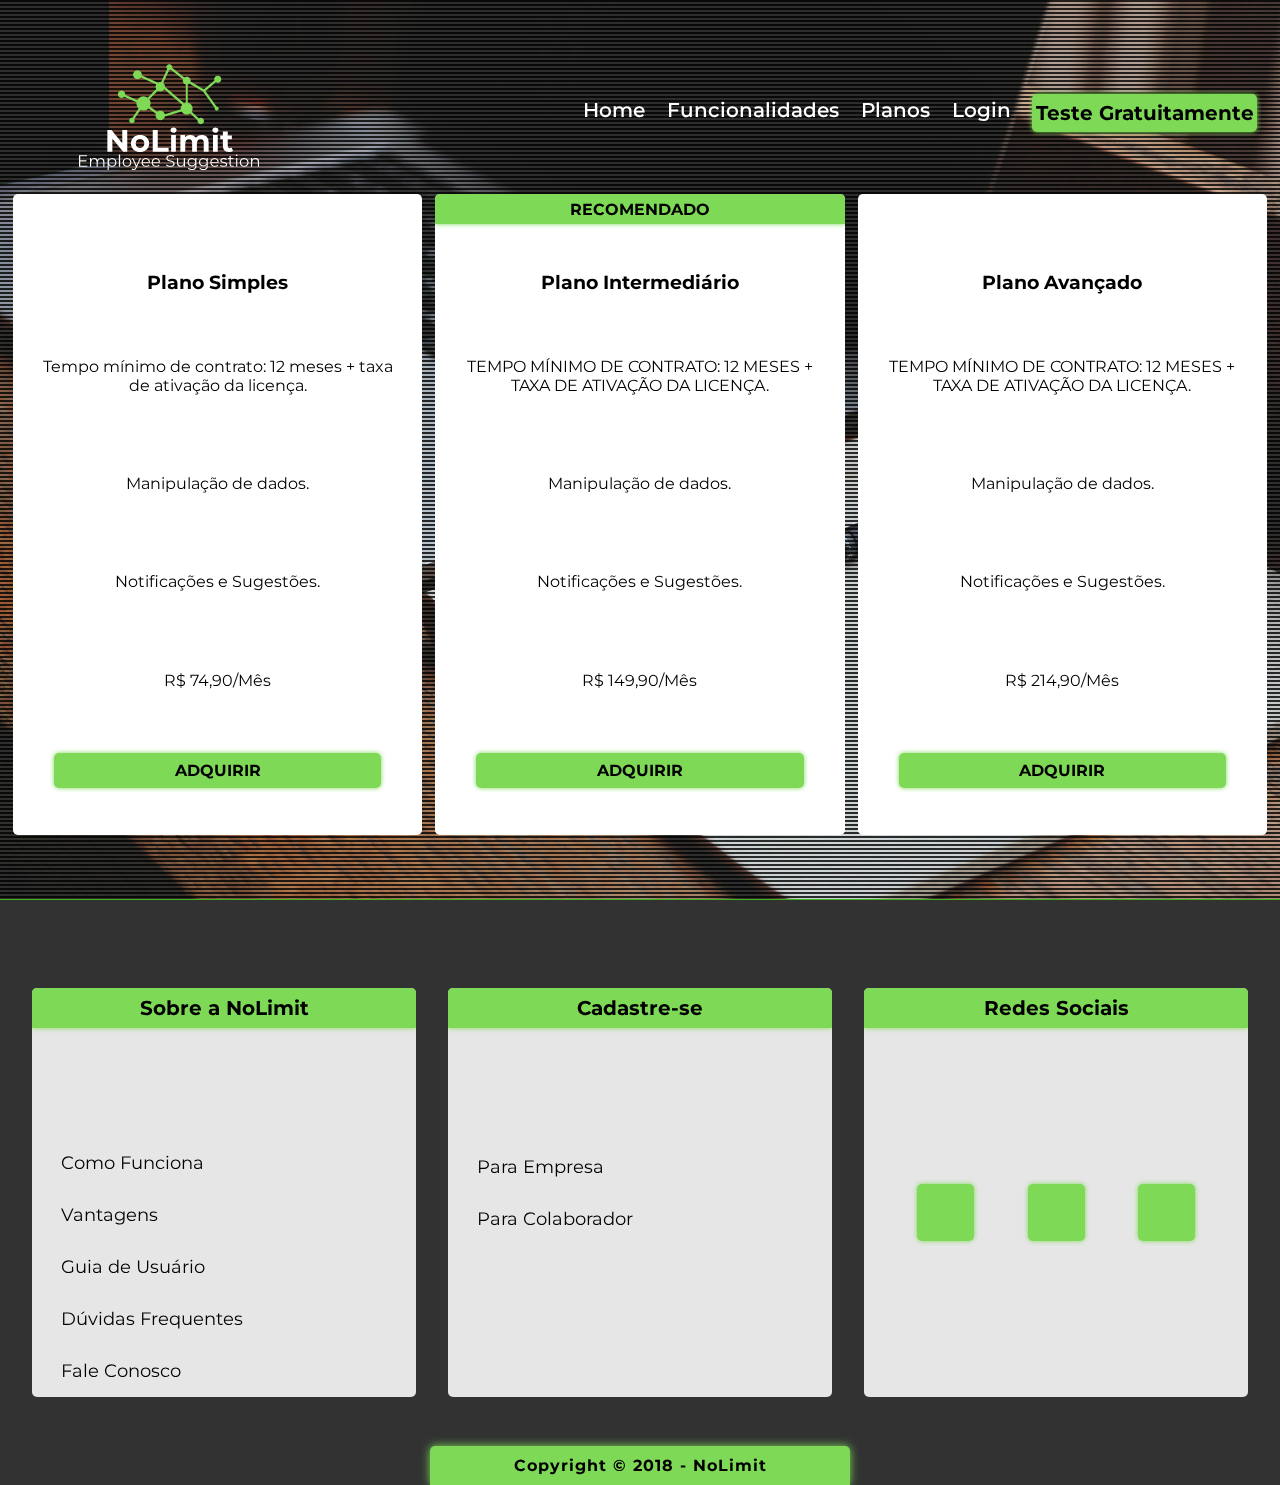
==== planos.html @ 3f1bee12 "Modificações Diego" ====
<!DOCTYPE html>
<html lang="pt-br">
<head>
    <meta charset="UTF-8">
    <meta name="viewport" content="width=device-width, initial-scale=1.0">
    <meta http-equiv="X-UA-Compatible" content="ie=edge">
    <link href="https://fonts.googleapis.com/css?family=Montserrat" rel="stylesheet">
    <link rel="stylesheet" href="https://use.fontawesome.com/releases/v5.5.0/css/all.css" integrity="sha384-B4dIYHKNBt8Bc12p+WXckhzcICo0wtJAoU8YZTY5qE0Id1GSseTk6S+L3BlXeVIU" crossorigin="anonymous">
    <title>Document</title>
    <link rel="stylesheet" href="css/header.css">
    <link rel="stylesheet" href="css/planos.css">
    <link rel="stylesheet" href="css/footer.css">
    <script defer src="js/header.js"></script>
</head>
<body>
    <header>
        <a href="1.html"> <img src="img/logo.png" alt=""></a>
        <nav>
            <a href="1.html#home">Home</a>
            <a href="1.html#funcionalidades">Funcionalidades</a>
            <a href="planos.html">Planos</a>
            <a href="login.html">Login</a>
            <a href="">Teste Gratuitamente</a>
        </nav>
    </header>

    <section>
        <div class="contain">
            <div class="containPlans">
                <div class="plan">
                    <h3>Plano Simples</h3>
                    <p>Tempo mínimo de contrato: 12 meses + taxa de ativação da licença.</p>
                    <p>Manipulação de dados.</p>
                    <p>Notificações e Sugestões.</p>
                    <p>R$ 74,90/Mês</p>
                    <a href="">Adquirir</a>
                </div>
                <div class="plan">
                    <h3>Plano Intermediário </h3>
                    <span>RECOMENDADO</span>
                    <p>TEMPO MÍNIMO DE CONTRATO: 12 MESES + TAXA DE ATIVAÇÃO DA LICENÇA.</p>
                    <p>Manipulação de dados.</p>
                    <p>Notificações e Sugestões.</p>
                    <p>R$ 149,90/Mês</p>
                    <a href="">Adquirir</a>
                </div>
                <div class="plan">
                    <h3>Plano Avançado</h3>
                    <p>TEMPO MÍNIMO DE CONTRATO: 12 MESES + TAXA DE ATIVAÇÃO DA LICENÇA.</p>
                    <p>Manipulação de dados.</p>
                    <p>Notificações e Sugestões.</p>
                    <p>R$ 214,90/Mês</p>
                    <a href="">Adquirir</a>
                </div>
            </div>
        </div>
    </section>
    <footer>
            <div class="one">
                <p>Sobre a NoLimit</p>
                <a href="">Como Funciona</a>
                <a href="">Vantagens</a>
                <a href="">Guia de Usuário</a>
                <a href="">Dúvidas Frequentes</a>
                <a href="">Fale Conosco</a>
            </div>
            <div class="one">
                <p>Cadastre-se</p>
                <a href="">Para Empresa</a>
                <a href="">Para Colaborador</a>
            </div>
            <div class="one">
                <p>Redes Sociais</p>
                <a href="">
                        <i class="fab fa-facebook-f"></i>
                </a>
                
                <a href="">
                        <i class="fab fa-instagram"></i>
                </a>
                <a href="">
                        <i class="fab fa-twitter"></i>
                </a>
                
            </div>
            <p class="contact">Copyright © 2018 - NoLimit</p>
        </footer>

</body>
</html>
---- css/header.css ----
body{
    margin: 0;
    padding: 0;
    font-family: 'Montserrat', sans-serif;
    transition: 1s;
}

::-webkit-scrollbar-track{
	box-shadow: inset 0 0 6px rgba(0,0,0,0.3);
    background-color: #F5F5F5;
    border-radius: 10px;
}

::-webkit-scrollbar{
	width: 8px;
	background-color: #F5F5F5;
}

::-webkit-scrollbar-thumb{
	background-color: #7ED957;	
	background-image: linear-gradient(45deg, rgba(0, 0, 0, .3) 25%, transparent 25%, transparent 50%, rgba(0, 0, 0, .3) 50%, rgba(0, 0, 0, .3) 75%, transparent 75%, transparent);
    border-radius: 10px;                                    
}

header{
    height: 25vh;
    width: 100%;
    display: flex;
    align-items: center;
    justify-content: space-between;
    position: fixed;
    top: 0;
    left: 50%;
    transform: translateX(-50%);
    z-index: 10;
    transition: 1s;
    
}

.header2{
    height: 15vh;
    width: 100%;
    background-color: rgba(0, 0, 0, 0.8);
}

header>a{
    height: 100%;
    display: flex;
    align-items: center;
    justify-content: center;
    outline: none;
    margin-top: 1vh;
}

header>a img{
    height: 150%;
    object-fit: scale-down;
}

nav{
    height: 100%;
    /* width: 55%; */
    display: flex;
    align-items: center;
    justify-content: space-between;
    margin-right: 1vw;
}

nav a{
    text-decoration: none;
    color: white;
    text-align: center;
    font-size: 20px;
    font-weight: 550;
    transition: .3s;
    margin: 10px;
    padding-bottom: 5px;
    box-sizing: border-box;
    border: 1px solid transparent;
    outline: none;
}

nav a:hover{
    border-bottom: 1px solid white;
}

nav a:last-child{
    padding: 6px 0px;
    width: 225px;
    background-color: #7ED957;
    border-radius: 5px;
    box-sizing: border-box;
    color: black;
    box-shadow: 0 0 5px #7ED957;
    font-weight: bold;
}

nav a:last-child:hover{
    border: 1px solid transparent;
}
---- css/planos.css ----
section{
    height: 100vh;
    width: 100%;
    background: url(../img/planosfundo.jpg);
    background-size: cover;
    background-position: center;
    display: flex;
    align-items: center;
    justify-content: center;
    border-bottom: 1px solid #7ED957;
    box-sizing: border-box;
}

section::before{
    content: '';
    position: absolute;
    top: 0;
    left: 0;
    height: 100vh;
    width: 100%;
    background: repeating-linear-gradient(to top , white 0%, white 50%, #323232 50%, #323232 100% );
    background-size: 4px 4px;
    mix-blend-mode: multiply;
    z-index: 1;
    box-sizing: border-box;
    border-bottom: #7ED957 1px solid;
}

.contain{
    height: 75%;
    width: 100%;
    z-index: 1;
    display: flex;
    justify-content: space-evenly;
    align-items: center;
    flex-direction: column;
    overflow: hidden;
    margin-top: 130px;
}

.containPlans{
    width: 100%;
    height: 100%;
    display: flex;
    justify-content: space-evenly;
    align-items: center;
}

.plan{
    width: 32%;
    height: 95%;
    background-color: white;
    display: flex;
    flex-direction: column;
    justify-content: space-evenly;
    align-items: center;
    text-align: center;
    border-radius: 5px;
    position: relative;
    overflow: hidden;
}

.plan span{
    background-color: #7ED957;
    color: black;
    font-weight: bold;
    position: absolute;
    top: 0;
    right: 0;
    box-sizing: border-box;
    padding: 3px 30px;
    width: 100%;
    height: 30px;
    display: flex;
    align-items: center;
    justify-content: center;
    box-shadow: 0 0 5px #7ED957;
}

.plan h3{
    margin: 0;
    margin-top: 30px;
}

.plan a{
    width: 80%;
    height: 35px;
    text-decoration: none;
    color: black;
    background-color: #7ED957;
    border-radius: 5px;
    display: flex;
    align-items: center;
    justify-content: center;
    font-size: 16px;
    font-weight: bold;
    text-transform: uppercase;
    box-shadow: 0 0 5px #7ED957;
}

.plan p{
    width: 90%;
    text-align: center;
}
---- css/footer.css ----
footer{
    height: 65vh;
    display: flex;
    align-items: center;
    justify-content: space-evenly;
    background-color: #323232;
    position: relative;
}

.one{
    display: flex;
    align-items: center;
    justify-content: flex-end;
    flex-direction: column;
    height: 70%;
    width: 30%;
    background-color: rgba(255, 255, 255, 0.88);;
    border-radius: 5px;
    overflow: hidden;
    position: relative;
}

.one p{
    font-size: 20px;
    font-weight: bold;
    width: 100%;
    text-align: center;
    display: flex;
    align-items: center;
    justify-content: center;
    background-color: #7ED957;
    color: black;
    height: 40px;
    margin: 0;
    position: absolute;
    top: 0;
    box-shadow: #7ED957 0 0 5px;

}

.one:nth-child(2){
    justify-content: center;
}

.one a{
    text-decoration: none;
    color: black;
    font-size: 18px;
    width: 85%;
    height: 40px;
    display: flex;
    align-items: center;
    padding: 6px;
    transition: .3s;
}

.one a:hover{
    color: #7ED957;
}

.one:nth-child(3){
    flex-direction: row;
    display: flex;
    justify-content: space-evenly;

}
.one:nth-child(3) a{
    height: 45px;
    width: 45px;
    background-color: #7ED957;
    display: flex;
    align-items: center;
    justify-content: center;
    border-radius: 5px;
    overflow: hidden;
    transition: .3s;
    margin-top: 40px;
    box-shadow: #7ED957 0 0 5px;
}

.one:nth-child(3) i{
    font-size: 40px;
    color: black;
    transition: .3s;
}

.one:nth-child(3) a:hover i{
    color: white;
    
}



.contact{
    position: absolute;
    bottom: 0;
    width: 400px;
    padding: 10px;
    background-color: #7ED957;
    border-top-left-radius: 5px;
    border-top-right-radius: 5px;
    display: flex;
    align-items: center;
    justify-content: center;
    font-size: 16px;
    font-weight: bold;  
    margin: 0;
    box-shadow: 0 0 10px #7ED957;
    letter-spacing: 1px;
}
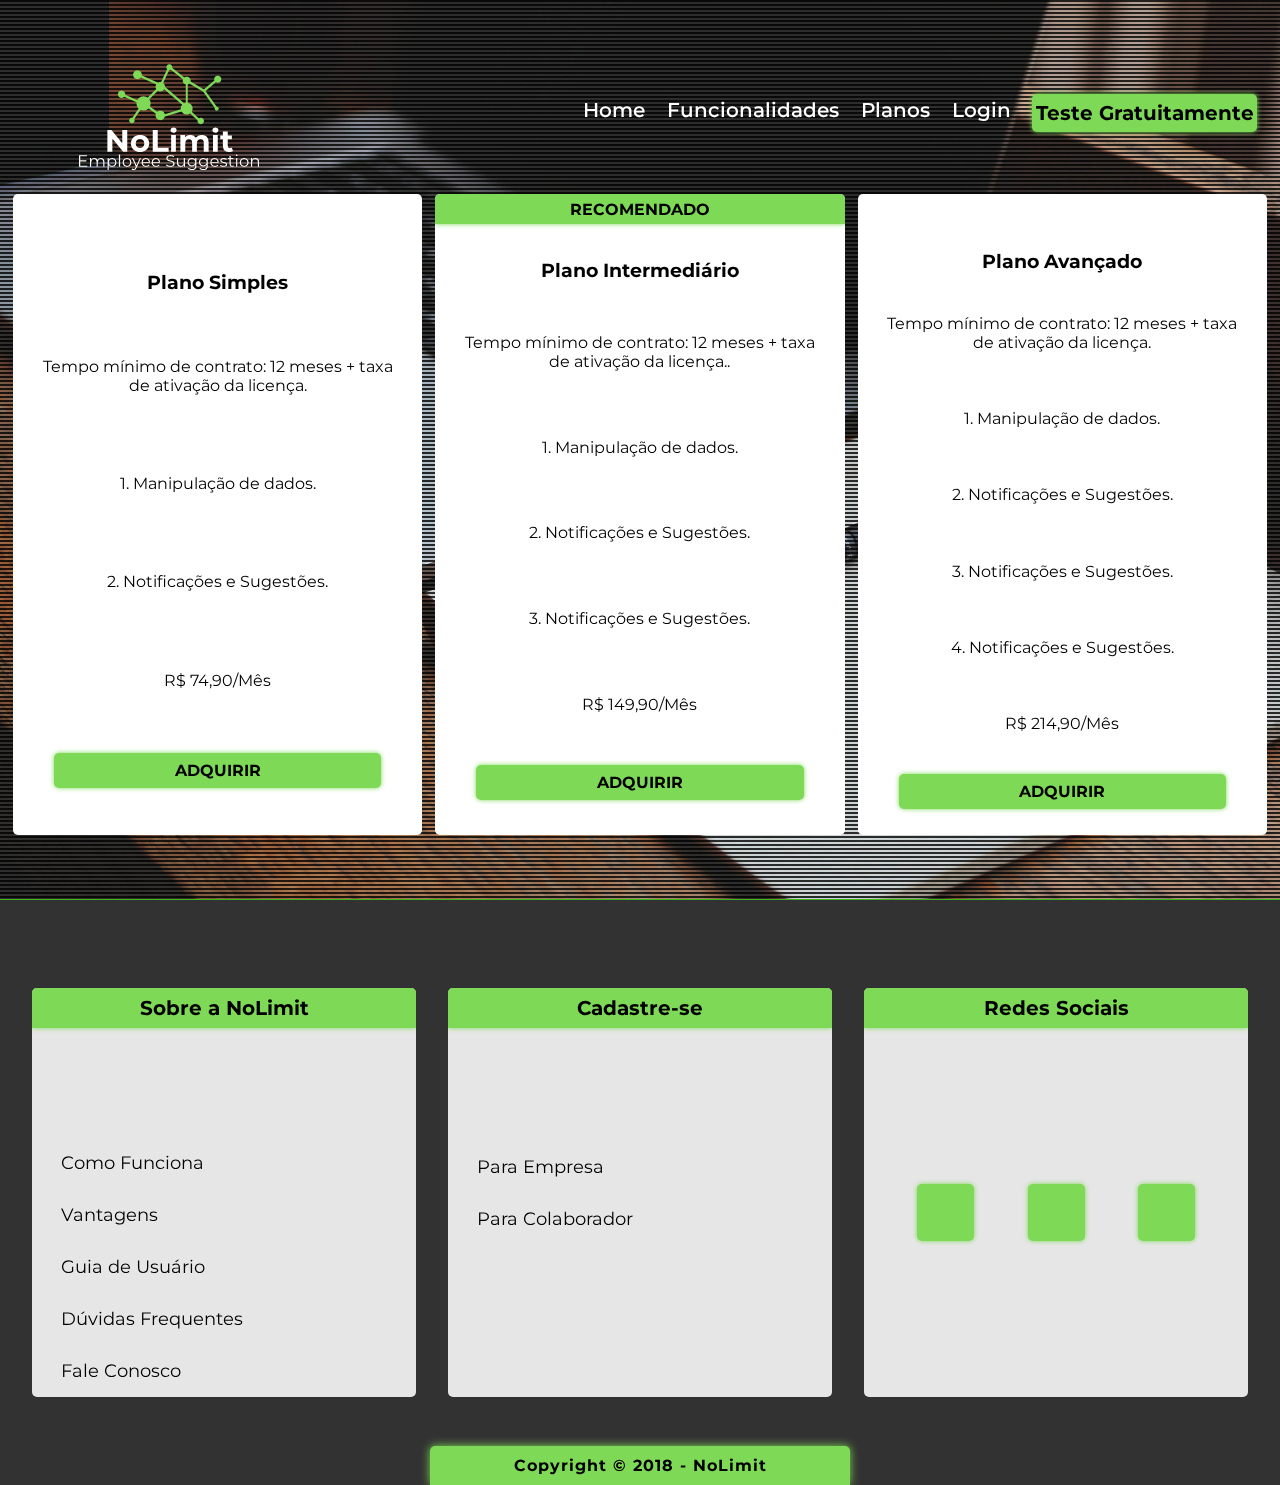
==== commit 1fb5cda6: "Site do TCC feito com HTML5, CSS3, e JavaScript" ====
--- a/planos.html
+++ b/planos.html
@@ -30,25 +30,33 @@
                 <div class="plan">
                     <h3>Plano Simples</h3>
                     <p>Tempo mínimo de contrato: 12 meses + taxa de ativação da licença.</p>
-                    <p>Manipulação de dados.</p>
-                    <p>Notificações e Sugestões.</p>
+                    <p>1. Manipulação de dados.</p>
+                    <p>2. Notificações e Sugestões.</p>
+                    
                     <p>R$ 74,90/Mês</p>
                     <a href="">Adquirir</a>
                 </div>
                 <div class="plan">
                     <h3>Plano Intermediário </h3>
                     <span>RECOMENDADO</span>
-                    <p>TEMPO MÍNIMO DE CONTRATO: 12 MESES + TAXA DE ATIVAÇÃO DA LICENÇA.</p>
-                    <p>Manipulação de dados.</p>
-                    <p>Notificações e Sugestões.</p>
+                    <p>Tempo mínimo de contrato: 12 meses + taxa de ativação da licença..</p>
+                    <p>1. Manipulação de dados.</p>
+                    <p>2. Notificações e Sugestões.</p>
+                    <p>3. Notificações e Sugestões.</p>
+                   
                     <p>R$ 149,90/Mês</p>
                     <a href="">Adquirir</a>
                 </div>
                 <div class="plan">
                     <h3>Plano Avançado</h3>
-                    <p>TEMPO MÍNIMO DE CONTRATO: 12 MESES + TAXA DE ATIVAÇÃO DA LICENÇA.</p>
-                    <p>Manipulação de dados.</p>
-                    <p>Notificações e Sugestões.</p>
+                    <p>Tempo mínimo de contrato: 12 meses + taxa de ativação da licença.</p>
+                    <p>1. Manipulação de dados.</p>
+                    <p>2. Notificações e Sugestões.</p>
+                    <p>3. Notificações e Sugestões.</p>
+                    <p>4. Notificações e Sugestões.</p>
+                    
+                   
+                    
                     <p>R$ 214,90/Mês</p>
                     <a href="">Adquirir</a>
                 </div>
